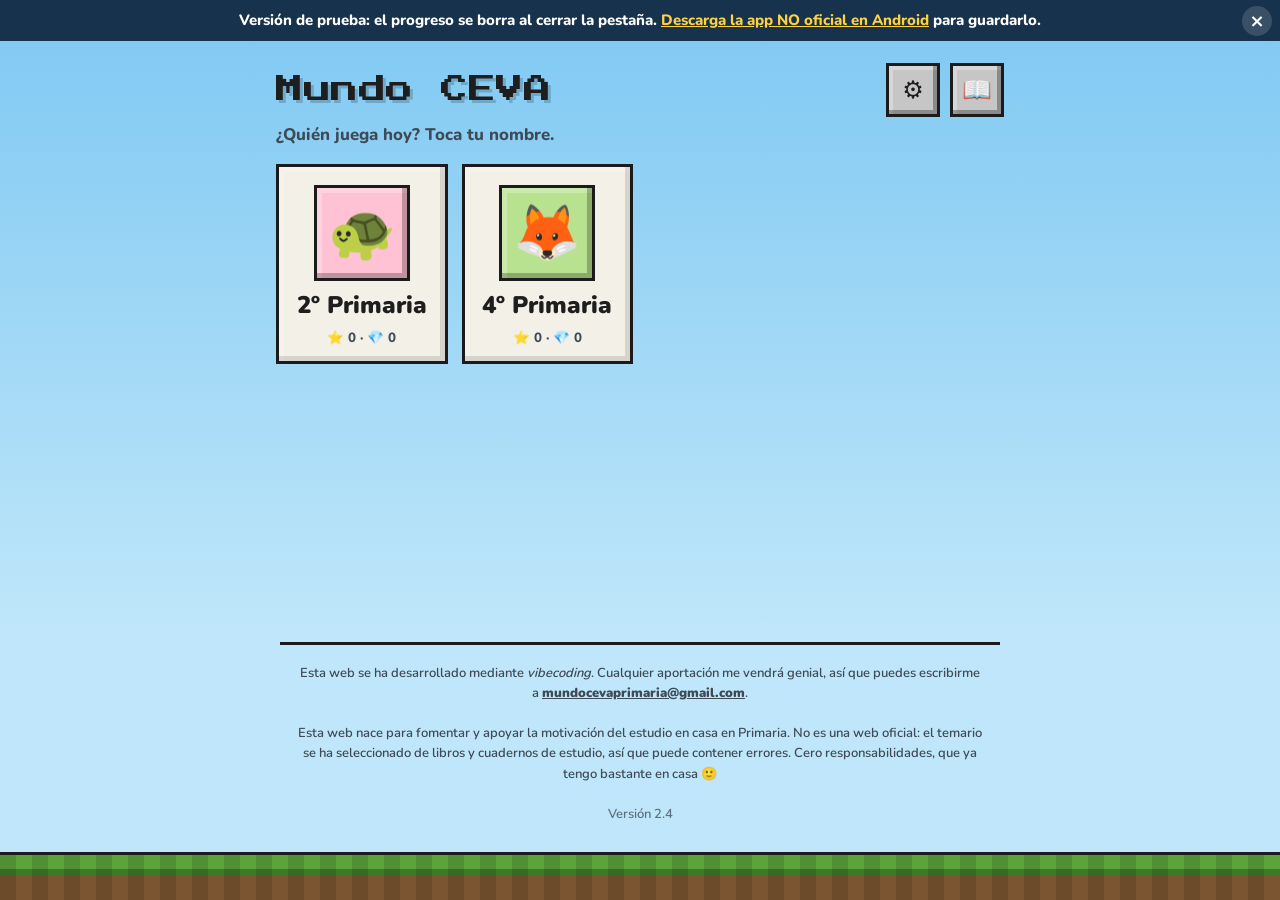
==== index.html @ 672badc6 "Mundo CEVA 2.4" ====
<!DOCTYPE html>
<html lang="es">
<head>
<meta charset="utf-8">
<meta name="viewport" content="width=device-width, initial-scale=1, viewport-fit=cover">
<title>Mundo CEVA</title>
<link rel="icon" type="image/png" href="icono.png">
<link rel="apple-touch-icon" href="icono.png">
<link href="fonts/fonts.css" rel="stylesheet">
<script src="ceva.js"></script>
<script src="premios.js"></script>
<style>
:root{
  --bg1:#FFE3C9; --bg2:#C9F1EC; --ink:#17324D; --soft:#4A6178;
  --card:#FFFFFF; --cardInk:#17324D; --btn:#FFF4E2; --line:#17324D; --accent:#E8457A; --sun:#FFD23F;
  color-scheme:light; box-sizing:border-box;
  padding-top:env(safe-area-inset-top,0px); padding-bottom:env(safe-area-inset-bottom,0px);
}
@media (prefers-color-scheme:dark){
  :root:not([data-theme="light"]){--bg1:#2A1E3D;--bg2:#0C2A35;--ink:#EEF4F7;--soft:#AFC2CC;--card:#16303F;--cardInk:#EEF4F7;--btn:#20465A;--line:#8FB9C8;color-scheme:dark}
}
:root[data-theme="dark"]{--bg1:#2A1E3D;--bg2:#0C2A35;--ink:#EEF4F7;--soft:#AFC2CC;--card:#16303F;--cardInk:#EEF4F7;--btn:#20465A;--line:#8FB9C8;color-scheme:dark}
*,*::before,*::after{box-sizing:inherit}
html{height:100%}
body{margin:0;min-height:100%;font-family:"Nunito",system-ui,sans-serif;color:var(--ink);background:linear-gradient(160deg,var(--bg1),var(--bg2))}
main{max-width:760px;margin:0 auto;padding:22px 16px 40px;display:flex;flex-direction:column;gap:18px}
h1,h2,h3{font-family:"Baloo 2","Nunito",sans-serif;font-weight:800;margin:0;line-height:1.05}
h1{font-size:clamp(2.2rem,9vw,3.2rem)}
h2{font-size:clamp(1.5rem,6vw,2rem)}
h3{font-size:1.3rem}
.lead{margin:6px 0 0;color:var(--soft);font-weight:800;font-size:1.05rem}
.hint{margin:0;color:var(--soft);font-weight:700;font-size:.95rem}
.row{display:flex;gap:10px;flex-wrap:wrap;align-items:center}
.between{justify-content:space-between}
.btn{font:inherit;font-weight:900;font-size:1rem;padding:10px 14px;border-radius:14px;border:3px solid var(--line);background:var(--btn);color:var(--cardInk);box-shadow:0 4px 0 var(--line);cursor:pointer}
.btn:active{transform:translateY(3px);box-shadow:0 1px 0 var(--line)}
.btn.go{background:var(--accent);color:#fff}
.btn.danger{background:#fff;color:#C62839;border-color:#C62839;box-shadow:0 4px 0 #C62839}
.btn:disabled{opacity:.5}
button:focus-visible{outline:4px solid var(--sun);outline-offset:3px}
.card{background:var(--card);color:var(--cardInk);border:3px solid var(--line);border-radius:22px;padding:16px;display:flex;flex-direction:column;gap:12px}
.profiles{display:grid;grid-template-columns:repeat(auto-fill,minmax(150px,1fr));gap:14px}
.prof{font:inherit;color:var(--cardInk);background:var(--card);border:3px solid var(--line);border-radius:26px;box-shadow:0 6px 0 var(--line);
  padding:18px 12px 14px;display:flex;flex-direction:column;align-items:center;gap:8px;cursor:pointer}
.prof:active{transform:translateY(4px);box-shadow:0 2px 0 var(--line)}
.prof b{font-family:"Baloo 2",sans-serif;font-size:1.5rem;font-weight:800}
.prof small{color:var(--soft);font-weight:800}
.ava{width:96px;height:96px;border-radius:50%;display:grid;place-items:center;font-size:3.4rem;border:3px solid var(--line);position:relative;flex:none}
.ava img.ph{width:100%;height:100%;border-radius:50%;object-fit:cover;display:block}
.ava .badge{position:absolute;right:-10px;bottom:-8px;font-size:1.7rem;line-height:1}
.ava .badge img{width:40px;height:40px;object-fit:contain;filter:drop-shadow(0 2px 0 rgba(0,0,0,.25))}
.ava.sm{width:56px;height:56px;font-size:2rem}
.ava.sm .badge{display:none}
.top{display:flex;align-items:center;gap:14px}
.top .ava{width:76px;height:76px;font-size:2.6rem}
.top .ava .badge img{width:34px;height:34px}
.gear{font-size:1.5rem;width:54px;height:54px;padding:0;border-radius:50%}
.subjects{display:grid;gap:14px}
.subj{font:inherit;text-align:left;color:var(--cardInk);background:var(--card);border:3px solid var(--line);border-radius:24px;box-shadow:0 6px 0 var(--line);padding:14px;display:flex;align-items:center;gap:14px;cursor:pointer}
.subj:active{transform:translateY(4px);box-shadow:0 2px 0 var(--line)}
.subj .ic{width:64px;height:64px;flex:none;border-radius:18px;display:grid;place-items:center;font-size:2.2rem;border:3px solid var(--line)}
.subj b{display:block;font-family:"Baloo 2",sans-serif;font-size:1.45rem;font-weight:800;line-height:1.1}
.subj small{display:block;color:var(--soft);font-weight:800}
.meter{height:12px;border-radius:99px;border:2px solid var(--line);background:var(--btn);overflow:hidden;margin-top:8px}
.meter span{display:block;height:100%;background:var(--sun)}
.empty{background:var(--card);border:3px dashed var(--line);border-radius:20px;padding:18px;text-align:center;font-weight:800;color:var(--soft)}
.wallet{display:inline-flex;align-items:center;gap:6px;background:var(--card);color:var(--cardInk);border:3px solid var(--line);border-radius:999px;padding:6px 14px;font-weight:900;font-size:1.1rem}
.fact{background:#FFF4C2;color:#3A2E00;border:3px solid #C99A1C;border-radius:20px;padding:14px 16px;line-height:1.5}
.fact b{display:block;font-family:"Baloo 2",sans-serif;font-size:1.2rem;margin-bottom:4px}
.coll{display:flex;flex-wrap:wrap;gap:8px;font-size:2.2rem;background:var(--card);border:3px solid var(--line);border-radius:20px;padding:10px 12px;min-height:62px;align-items:center}
.coll img{width:52px;height:52px;object-fit:contain}
.coll .none{font-size:1rem;font-weight:800;color:var(--soft)}
.shopgrid{display:grid;grid-template-columns:repeat(auto-fill,minmax(140px,1fr));gap:12px}
.item{font:inherit;color:var(--cardInk);background:var(--card);border:3px solid var(--line);border-radius:20px;box-shadow:0 5px 0 var(--line);padding:12px 8px;display:flex;flex-direction:column;align-items:center;gap:6px;cursor:pointer}
.item:active{transform:translateY(3px);box-shadow:0 2px 0 var(--line)}
.item .e{width:84px;height:84px;display:grid;place-items:center;font-size:3rem}
.item .e img{width:84px;height:84px;object-fit:contain}
.item b{font-size:1rem;text-align:center}
.item .price{font-weight:900;background:var(--btn);border-radius:99px;padding:2px 10px;border:2px solid var(--line)}
.item.owned .price{background:#5BC67A;color:#fff}
.item.poor{opacity:.55}
.item.worn{outline:4px solid var(--accent);outline-offset:2px}
.rar{font-size:.75rem;font-weight:900;text-transform:uppercase;letter-spacing:.04em;opacity:.75}
.rar.épica{color:#8E44AD;opacity:1}.rar.legendaria{color:#C98A00;opacity:1}
label.f,.f{font-weight:900;display:flex;flex-direction:column;gap:6px}
input[type=text],input[type=password],input[type=number],textarea{font:inherit;font-size:1.1rem;font-weight:800;padding:10px 12px;border-radius:12px;border:3px solid var(--line);background:var(--btn);color:var(--cardInk);width:100%}
textarea{min-height:80px;resize:vertical;font-weight:700}
.pickgrid{display:flex;flex-wrap:wrap;gap:8px}
.pick{width:52px;height:52px;border-radius:14px;border:3px solid var(--line);background:var(--btn);font-size:1.7rem;cursor:pointer;padding:0}
.pick.sel{outline:4px solid var(--accent);outline-offset:2px}
.sw{width:44px;height:44px;border-radius:50%;border:3px solid var(--line);cursor:pointer;padding:0}
.sw.sel{outline:4px solid var(--accent);outline-offset:3px}
.toggle{display:flex;align-items:center;gap:12px;padding:10px 12px;border:3px solid var(--line);border-radius:16px;background:var(--btn);cursor:pointer;font:inherit;font-weight:900;color:var(--cardInk);text-align:left}
.toggle .box{width:30px;height:30px;border-radius:8px;border:3px solid var(--line);display:grid;place-items:center;flex:none;background:var(--card)}
.toggle.on .box{background:var(--accent);color:#fff}
details.sec{background:var(--card);color:var(--cardInk);border:3px solid var(--line);border-radius:20px;padding:4px 16px}
details.sec>summary{font-family:"Baloo 2",sans-serif;font-weight:800;font-size:1.35rem;padding:10px 0;cursor:pointer;list-style:none}
details.sec>summary::-webkit-details-marker{display:none}
details.sec>summary::after{content:" ▾";opacity:.6}
details.sec[open]>summary::after{content:" ▴"}
details.sec>div{display:flex;flex-direction:column;gap:12px;padding:4px 0 16px}
.list{display:flex;flex-direction:column;gap:8px}
.lrow{display:flex;align-items:center;gap:10px;padding:8px 10px;border:3px solid var(--line);border-radius:14px;background:var(--btn)}
.lrow b{flex:1}
.slots{display:grid;grid-template-columns:repeat(auto-fill,minmax(104px,1fr));gap:8px}
.slot{font:inherit;color:var(--cardInk);background:var(--btn);border:3px dashed var(--line);border-radius:14px;padding:8px 6px;display:flex;flex-direction:column;align-items:center;gap:4px;cursor:pointer;font-weight:800;font-size:.85rem;text-align:center}
.slot.full{border-style:solid;background:var(--card)}
.slot .im{width:56px;height:56px;display:grid;place-items:center;font-size:1.6rem;opacity:.8}
.slot .im img{width:56px;height:56px;object-fit:contain}
.slot.lock{opacity:.7}
.bannerprev{width:100%;aspect-ratio:3/1;border:3px solid var(--line);border-radius:14px;overflow:hidden;background:var(--btn);display:grid;place-items:center;font-weight:800;color:var(--soft)}
.bannerprev img{width:100%;height:100%;object-fit:cover;display:block}
.facts{max-height:340px;overflow:auto;display:flex;flex-direction:column;gap:6px}
.facts .lrow{align-items:flex-start;font-weight:700;font-size:.92rem}
.facts .lrow.off{opacity:.45}
.modal{position:fixed;inset:0;z-index:1500;background:rgba(10,20,30,.7);display:flex;align-items:center;justify-content:center;padding:16px}
.modal .card{width:100%;max-width:380px}
.crop-frame{position:relative;overflow:hidden;margin:0 auto;border:3px solid var(--line);touch-action:none;background:#222;border-radius:8px}
.crop-frame.round::after{content:"";position:absolute;inset:0;border-radius:50%;box-shadow:0 0 0 999px rgba(0,0,0,.55);pointer-events:none}
.crop-frame img{position:absolute;left:0;top:0;transform-origin:0 0;max-width:none;user-select:none;pointer-events:none}
input[type=range]{width:100%}
.toast{position:fixed;left:50%;bottom:calc(24px + env(safe-area-inset-bottom,0px));transform:translateX(-50%);background:#17324D;color:#fff;font-weight:900;padding:12px 18px;border-radius:16px;z-index:3000;max-width:90vw;text-align:center}
[hidden]{display:none!important}

/* ---------- tema Minecraft (como Lengua) ---------- */
:root{--bg1:#7EC8F2;--bg2:#BFE6FA;--ink:#1E1E1E;--soft:#3E4A55;--card:#F3F0E8;--cardInk:#1E1E1E;--btn:#C6C6C6;--line:#1B1B1B;--accent:#5BA33B;--sun:#F2C94C}
@media (prefers-color-scheme:dark){
  :root:not([data-theme="light"]){--bg1:#0E1430;--bg2:#26305E;--ink:#F2F2F2;--soft:#C3CAE6;--card:#2B2B33;--cardInk:#F2F2F2;--btn:#4A4A52;--line:#0A0A0A}
}
:root[data-theme="dark"]{--bg1:#0E1430;--bg2:#26305E;--ink:#F2F2F2;--soft:#C3CAE6;--card:#2B2B33;--cardInk:#F2F2F2;--btn:#4A4A52;--line:#0A0A0A}
body{background:linear-gradient(to bottom,var(--bg1),var(--bg2) 70%);display:flex;flex-direction:column}
main{width:100%}
.ground{height:48px;margin-top:auto;flex:none;background:linear-gradient(to bottom,#5BA33B 0 14px,#3E7A26 14px 20px,#7B5531 20px);border-top:3px solid var(--line)}
.ground::after{content:"";display:block;height:100%;background-image:linear-gradient(90deg,rgba(0,0,0,.12) 50%,transparent 50%);background-size:32px 100%}
h1,h2{font-family:"Press Start 2P",monospace;font-weight:400;line-height:1.4;letter-spacing:.02em;text-shadow:3px 3px 0 rgba(0,0,0,.18)}
h1{font-size:clamp(1.1rem,5.4vw,1.7rem)}
h2{font-size:clamp(.95rem,4.2vw,1.25rem)}
.prof b,.subj b,details.sec>summary,.fact b{font-family:"Nunito",system-ui,sans-serif;font-weight:900}
.btn,.prof,.subj,.item,.card,.wallet,.coll,.empty,.fact,.lrow,.slot,.toggle,.toggle .box,details.sec,.pick,.meter,.bannerprev,
input[type=text],input[type=password],input[type=number],textarea,.subj .ic,.item .price,.crop-frame,.toast{border-radius:0}
.btn{box-shadow:inset -4px -4px 0 rgba(0,0,0,.3),inset 4px 4px 0 rgba(255,255,255,.3)}
.btn:active{transform:none;box-shadow:inset 4px 4px 0 rgba(0,0,0,.3)}
.btn.go{background:#5BA33B;color:#fff}
.prof,.subj,.item,.card,details.sec,.coll{box-shadow:inset -5px -5px 0 rgba(0,0,0,.12),inset 5px 5px 0 rgba(255,255,255,.2)}
.prof:active,.subj:active,.item:active{transform:translateY(2px);box-shadow:inset 4px 4px 0 rgba(0,0,0,.15)}
.prof:hover,.subj:hover{transform:translateY(-2px)}
.ava,.ava img.ph{border-radius:0}
.ava{box-shadow:inset -5px -5px 0 rgba(0,0,0,.25),inset 5px 5px 0 rgba(255,255,255,.25)}
.subj .ic{box-shadow:inset -5px -5px 0 rgba(0,0,0,.25),inset 5px 5px 0 rgba(255,255,255,.25)}
.meter{background:var(--card)}
.meter span{background:#5FE3D6}
.wallet{font-family:"Press Start 2P",monospace;font-size:.8rem;padding:8px 12px}
.fact{border-color:#1B1B1B}
.gear{border-radius:0}
.toast{background:#1E1E1E}
</style>
</head>
<body>
<main>
  <!-- INICIO -->
  <section id="home">
    <div class="row between"><h1>Mundo CEVA</h1><div class="row"><button class="btn gear" id="gearBtn" aria-label="Configuración">⚙️</button><button class="btn gear" id="manualBtn" aria-label="Manual" title="Manual">📖</button></div></div>
    <p class="lead">¿Quién juega hoy? Toca tu nombre.</p>
    <div class="profiles" id="profiles" style="margin-top:18px"></div>
  </section>

  <!-- PERFIL -->
  <section id="profile" hidden>
    <div class="row between"><button class="btn" id="back">⟵ Perfiles</button><span class="wallet" id="pWallet">💎 0</span></div>
    <div class="top" style="margin-top:16px"><div class="ava" id="pAva"></div><div><h2 id="pName"></h2><p class="lead" style="margin-top:2px">Elige una materia</p></div></div>
    <div class="subjects" id="subjects" style="margin-top:18px"></div>
    <button class="btn go" id="shopBtn" style="margin-top:18px;font-size:1.15rem;padding:14px">🛍️ Tienda de pegatinas</button>
    <div class="fact" id="fact" style="margin-top:18px"></div>
    <h3 style="margin-top:18px">Mi colección</h3>
    <div class="coll" id="pColl" style="margin-top:8px"></div>
  </section>

  <!-- TIENDA -->
  <section id="shop" hidden>
    <div class="row between"><button class="btn" id="shopBack">⟵ Volver</button><span class="wallet" id="sWallet">💎 0</span></div>
    <h2 style="margin-top:16px">Tienda de pegatinas</h2>
    <p class="lead" style="margin-top:4px">Gana gemas en los juegos y cómprate pegatinas. Toca una que ya tengas para ponértela en el perfil.</p>
    <div class="shopgrid" id="shopGrid" style="margin-top:16px"></div>
  </section>

  <!-- CONFIGURACIÓN -->
  <section id="config" hidden>
    <div class="row between"><button class="btn" id="cfgExit">⟵ Salir de configuración</button></div>
    <h2 style="margin-top:14px">⚙️ Configuración</h2>
    <div id="cfgBody" style="display:flex;flex-direction:column;gap:12px;margin-top:12px"></div>
  </section>

  <!-- EDITAR PERFIL -->
  <section id="edit" hidden><div class="card" id="editBody"></div></section>

  <!-- EDITAR PEGATINA -->
  <section id="sedit" hidden><div class="card" id="seditBody"></div></section>
</main>
<div class="ground" aria-hidden="true"></div>

<script>
const $=id=>document.getElementById(id);
const esc=t=>String(t==null?"":t).replace(/[&<>"]/g,c=>({"&":"&amp;","<":"&lt;",">":"&gt;",'"':"&quot;"}[c]));
function toast(t){ const d=document.createElement("div"); d.className="toast"; d.textContent=t; document.body.appendChild(d); setTimeout(()=>d.remove(),2000); }
function show(id){ ["home","profile","shop","config","edit","sedit"].forEach(s=>$(s).hidden=s!==id); window.scrollTo(0,0); }
const uid=p=>p+Date.now().toString(36)+Math.random().toString(36).slice(2,6);

const SUBJECTS={
  lengua:{name:"Lengua",sub:"Examen de Lengua: ¡A por todas!",file:"lengua.html",icon:"⛏️",bg:"#B8E28F",key:"minaPalabras_v1_",max:24},
  ingles:{name:"Inglés",sub:"Lulu’s English Island · Unit 1",file:"ingles.html",icon:"🌺",bg:"#FFC2D4",key:"englishIsland_v1_",max:27},
  mates:{name:"Mates",sub:"Multiplicaciones de dos cifras · La cueva profunda",file:"mates.html",icon:"✖️",bg:"#9ED9DE",key:"matesCueva_v1_",max:24},
  ciencias:{name:"Science",sub:"Sunny’s Plant Garden · Unit 1 · Plants",file:"ciencias.html",icon:"🌻",bg:"#C8E8A8",key:"plantasScience_v1_",max:27}
};
const AVATARS=["🦊","🐢","🐱","🐶","🦁","🐼","🐨","🐸","🦄","🐙","🐬","🦖","🐝","🐧","🦉","🐰","🐯","🦋"];
const COLORS=["#B8E28F","#FFC2D4","#A9DDF5","#FFE08A","#D7C2F2","#FFC79E"];
const RARS=[["común",10],["rara",25],["épica",50],["legendaria",100]];
const EMOJI_DEFAULTS=[
  ["🌟","Estrella","común"],["🍦","Helado","común"],["🎈","Globo","común"],["🍕","Pizza","común"],["🐞","Mariquita","común"],["🌻","Girasol","común"],["🍩","Donut","común"],["⚽","Balón","común"],
  ["🦄","Unicornio","rara"],["🐉","Dragón","rara"],["🚀","Cohete","rara"],["🎸","Guitarra","rara"],["🐙","Pulpo","rara"],["🦖","Dinosaurio","rara"],["🏰","Castillo","rara"],["🎨","Paleta","rara"],
  ["🌈","Arcoíris","épica"],["💎","Diamante","épica"],["🏆","Copa","épica"],["🪐","Planeta","épica"],["🦁","León","épica"],["🐳","Ballena","épica"],
  ["👑","Corona","legendaria"],["🐲","Dragón dorado","legendaria"],["🦚","Pavo real","legendaria"],["🎆","Fuegos artificiales","legendaria"]];

/* ---------- curiosidades ---------- */
const FACTS=[
 ["Sangre azul","Los pulpos y los calamares tienen la sangre azul: usan cobre en lugar de hierro para llevar el oxígeno."],
 ["Tres corazones","Los pulpos tienen tres corazones: dos para las branquias y uno para el resto del cuerpo."],
 ["El animal más dormilón","Los koalas pueden dormir entre 18 y 22 horas al día. ¡Se pasan casi toda la vida soñando en los árboles!"],
 ["El plátano que brilla","Con luz ultravioleta, la cáscara de un plátano maduro brilla en azul. Es por unas sustancias que se forman cuando se rompe su clorofila al madurar."],
 ["Huella de lengua","Los científicos estudian si la huella de tu lengua es única, igual que las huellas de los dedos."],
 ["Cuellos iguales","Una jirafa tiene en el cuello los mismos huesos que tú: siete. Solo que los suyos son enormes."],
 ["Bailarinas de miel","Las abejas bailan para contar a sus compañeras dónde hay flores con néctar."],
 ["Un corazón gigante","El corazón de una ballena azul pesa tanto como un coche pequeño."],
 ["Miel eterna","La miel bien guardada casi no se estropea: se ha encontrado miel antiquísima en tumbas de Egipto."],
 ["Flamencos rosas","Los flamencos son rosas por lo que comen: algas y gambitas con colores rosados."],
 ["Sin cerebro","Las estrellas de mar no tienen cerebro, ¡y aun así se mueven y comen!"],
 ["Un día muy largo","En Venus, un día dura más que un año: tarda más en girar sobre sí mismo que en dar la vuelta al Sol."],
 ["El Sol gigante","Dentro del Sol cabrían más de un millón de planetas como la Tierra."],
 ["Luz con retraso","La luz del Sol tarda unos 8 minutos en llegar a la Tierra."],
 ["Huellas lunares","En la Luna no hay viento, por eso las huellas de los astronautas siguen allí."],
 ["Medio dormido","Los delfines duermen con media parte del cerebro despierta, para poder respirar y vigilar."],
 ["De la mano","Las nutrias marinas a veces duermen agarradas de la mano para que la corriente no las separe."],
 ["Huesos de bebé","Los bebés nacen con unos 300 huesos. Al crecer, algunos se unen y los adultos tienen 206."],
 ["El hueso más pequeño","El hueso más pequeño de tu cuerpo está dentro del oído y se llama estribo."],
 ["Gatos dormilones","Los gatos pasan durmiendo más de la mitad del día."],
 ["Buceadores de récord","Los pingüinos emperador pueden bucear a más de 500 metros de profundidad."],
 ["El más rápido","El guepardo es el animal terrestre más rápido: en carreras cortas supera los 100 km/h."],
 ["Vuelo marcha atrás","El colibrí puede volar hacia atrás batiendo las alas muchísimas veces por segundo."],
 ["Sabor en los pies","Las mariposas notan el sabor con las patas: así saben si una hoja es buena para sus huevos."],
 ["¿Insecto o no?","Las arañas no son insectos: tienen ocho patas, y los insectos tienen seis."],
 ["La muralla invisible","La Gran Muralla China no se ve a simple vista desde el espacio, aunque mucha gente lo crea."],
 ["La montaña más alta","El Everest es la montaña más alta del mundo: mide unos 8.849 metros."],
 ["Un océano enorme","El océano Pacífico es más grande que toda la tierra firme del planeta junta."],
 ["Más árboles que estrellas","En la Tierra hay más árboles que estrellas en nuestra galaxia, la Vía Láctea."],
 ["Me veo en el espejo","Los elefantes se reconocen en un espejo, algo que muy pocos animales consiguen."],
 ["Tres formas del agua","El agua puede ser sólida (hielo), líquida o gas (vapor)."],
 ["Más caliente que el Sol","Un rayo está más caliente que la superficie del Sol, aunque solo un instante."],
 ["Superfuerza","Las hormigas pueden levantar muchas veces su propio peso."],
 ["La joroba","Los camellos no guardan agua en la joroba: guardan grasa, que les da energía."],
 ["Papá embarazado","En los caballitos de mar es el papá quien lleva los huevos en una bolsa hasta que nacen las crías."],
 ["Comida de luz","Las plantas fabrican su comida con la luz del sol. Se llama fotosíntesis."],
 ["Árbol rascacielos","El árbol más alto del mundo es una secuoya de más de 115 metros, más que un edificio de 30 pisos."],
 ["El planeta rojo","Marte es rojo porque su suelo tiene mucho óxido de hierro, como un clavo oxidado."],
 ["Júpiter gigante","Dentro de Júpiter cabrían más de 1.300 planetas como la Tierra."],
 ["Saturno flotaría","Saturno es tan ligero para su tamaño que flotaría en una bañera gigante llena de agua."],
 ["Más antiguos que los dinosaurios","Los tiburones ya nadaban por los mares antes de que existieran los dinosaurios."],
 ["Ojos grandotes","El ojo de un avestruz es más grande que su cerebro."],
 ["Beber por la piel","Las ranas no beben con la boca: absorben el agua a través de la piel."],
 ["Rayas únicas","No hay dos cebras con las rayas iguales."],
 ["Uñas rápidas","Las uñas de las manos crecen más rápido que las de los pies."],
 ["Parpadeos","Parpadeamos unas 15 o 20 veces cada minuto sin darnos cuenta."],
 ["Corazón incansable","Tu corazón late unas 100.000 veces al día."],
 ["Mamíferos voladores","Los murciélagos son los únicos mamíferos que pueden volar de verdad."],
 ["Cinco vocales","La palabra “murciélago” tiene las cinco vocales: a, e, i, o, u."],
 ["Un idioma gigante","El español lo hablan más de 500 millones de personas en el mundo."],
 ["La letra ñ","La ñ se usa en español y en pocas lenguas más, como el gallego o el guaraní."],
 ["Siempre mayúscula","En inglés, la palabra “I” (yo) se escribe siempre con mayúscula."],
 ["Palabras viajeras","El inglés tiene muchísimas palabras que vienen del latín y del francés, igual que el español."],
 ["Cambio de color","Los pulpos pueden cambiar de color en menos de un segundo para esconderse."],
 ["Ojos de balón","El calamar colosal tiene los ojos más grandes del mundo animal, casi como un balón de fútbol."],
 ["Volver a casa","Las tortugas marinas vuelven a la playa donde nacieron para poner sus huevos."],
 ["Cabeza giratoria","Los búhos no pueden mover los ojos, así que giran muchísimo la cabeza: hasta unos 270 grados."],
 ["Súper olfato","El olfato de un perro es miles de veces mejor que el nuestro."],
 ["Cinco ojos","Las abejas tienen cinco ojos: dos grandes y tres pequeñitos en la parte de arriba de la cabeza."],
 ["Desierto helado","La Antártida es el lugar más frío de la Tierra y también un desierto, porque casi nunca llueve."],
 ["El desierto caliente","El Sáhara es el desierto cálido más grande del mundo."],
 ["Volcán en Marte","El volcán más grande conocido no está en la Tierra: es el monte Olimpo, en Marte."],
 ["Muy antiguas","Las medusas existen desde hace más de 500 millones de años."],
 ["Dinosaurios lejanos","El tiranosaurio vivió más cerca en el tiempo de nosotros que del estegosaurio."],
 ["Lengua pegada","Los cocodrilos no pueden sacar la lengua: la tienen sujeta por debajo."],
 ["El hielo flota","El hielo flota porque pesa menos que la misma cantidad de agua líquida."],
 ["¿Cómo sale el arcoíris?","El arcoíris aparece cuando la luz del sol atraviesa gotitas de agua y se separa en colores."],
 ["Viaje a la Luna","Si fueras a la Luna en coche a 100 km/h sin parar, tardarías unos 160 días."],
 ["Cerebro glotón","Tu cerebro gasta una quinta parte de toda la energía de tu cuerpo."],
 ["Piel negra","Los osos polares tienen la piel negra debajo de su pelo blanco."],
 ["Plantas carnívoras","Algunas plantas atrapan insectos para conseguir los nutrientes que no encuentran en el suelo."],
 ["Loros parlanchines","Los loros pueden imitar palabras que oyen a las personas."],
 ["Peces que cambian","Los peces payaso nacen machos, y algunos se convierten en hembras al crecer."],
 ["Dientes de caracol","Los caracoles tienen miles de dientes diminutos en la lengua."],
 ["Gusanos sin ojos","Las lombrices no tienen ojos, pero notan la luz con la piel."],
 ["Tus pulmones","Si estiraras todos los tubitos de tus pulmones, ocuparían una distancia enorme, de muchos kilómetros."],
 ["Huellas de dedos","Las huellas de tus dedos se forman antes de nacer y no cambian en toda tu vida."],
 ["Los gatos ronronean","Los gatos ronronean cuando están contentos, pero también a veces para calmarse."],
 ["Agua por todas partes","Más de la mitad de tu cuerpo es agua."],
 ["Noches en el Polo","En el Polo Norte hay meses en los que el Sol no se pone, y otros en los que casi no sale."]
];
function activeFacts(){ const c=CEVA.cfg(), hid=new Set(c.factsHidden||[]); return [...FACTS.map((f,i)=>({id:"b"+i,t:f[0],x:f[1]})).filter(f=>!hid.has(f.id)),...(c.factsCustom||[]).map(f=>({id:f.id,t:f.t,x:f.x}))]; }
function todayFact(){ const a=activeFacts(); if(!a.length) return null; const d=new Date(); const n=Math.floor(Date.UTC(d.getFullYear(),d.getMonth(),d.getDate())/86400000); return a[n%a.length]; }

/* ---------- tienda (catálogo global) ---------- */
const shopGet=()=>CEVA.json("shop_v1",[]);
const shopSet=s=>STORE.set("shop_v1",JSON.stringify(s));
function ownersOf(id){ return CEVA.profiles().filter(p=>(p.owned||[]).includes(id)).map(p=>p.name); }
function stickerHTML(id){
  const it=shopGet().find(x=>x.id===id);
  if(it) return it.img?`<img src="${it.img}" alt="${esc(it.name)}">`:(it.emoji||"");
  if(/^(c:|st_)/.test(id)) return "";
  return esc(id);
}

/* ---------- datos iniciales y migración ---------- */
(function migrate(){
  let ps=CEVA.profiles();
  if(!ps.length){ ps=[{id:"p2",name:"2º Primaria",avatar:"🐢",color:"#FFC2D4",subjects:["ingles","ciencias"]},{id:"p4",name:"4º Primaria",avatar:"🦊",color:"#B8E28F",subjects:["lengua","mates"]}]; CEVA.setProfiles(ps); }
  if(STORE.get("shop_v1")==null){
    const shop=[];
    RARS.forEach(([r,p])=>{ const n=r==="común"||r==="rara"?6:4; for(let i=0;i<n;i++) shop.push({id:uid("st_"),rar:r,price:p,name:"",img:null}); });
    ps.forEach(p=>(p.custom||[]).forEach(c=>shop.push({id:"c:"+c.id,rar:c.rar,price:c.rar==="legendaria"?100:50,name:c.name,img:c.img})));
    ps.forEach(p=>delete p.custom); CEVA.setProfiles(ps); shopSet(shop);
  }
  const c=CEVA.cfg();
  if(!c.emojiDefaults){
    const shop=shopGet(), have=new Set(shop.map(x=>x.id));
    EMOJI_DEFAULTS.forEach(([e,n,r])=>{ if(!have.has(e)) shop.push({id:e,rar:r,price:RARS.find(x=>x[0]===r)[1],name:n,img:null,emoji:e}); });
    shopSet(shop); c.emojiDefaults=true; CEVA.setCfg(c);
  }
})();

/* ---------- avatar ---------- */
function avaHTML(p){ return (p.photo?`<img class="ph" src="${p.photo}" alt="">`:p.avatar)+(p.badge?`<span class="badge">${stickerHTML(p.badge)}</span>`:""); }
function starsOf(pid,sid){ const s=CEVA.json(SUBJECTS[sid].key+pid,null); if(!s||!s.best) return 0; return Object.values(s.best).reduce((a,b)=>a+(+b||0),0); }

/* ---------- inicio ---------- */
let current=null;
function renderHome(){
  const box=$("profiles"); box.innerHTML="";
  CEVA.profiles().forEach(p=>{
    const tot=p.subjects.reduce((a,s)=>a+(SUBJECTS[s]?starsOf(p.id,s):0),0);
    const b=document.createElement("button"); b.className="prof";
    b.innerHTML=`<span class="ava" style="background:${p.color}">${avaHTML(p)}</span><b>${esc(p.name)}</b><small>⭐ ${tot} · 💎 ${CEVA.wallet(p.id)}</small>`;
    b.onclick=()=>openProfile(p.id); box.appendChild(b);
  });
  history.replaceState(null,"","index.html"); show("home");
}
function openProfile(id){
  current=CEVA.profiles().find(p=>p.id===id); if(!current) return renderHome();
  $("pAva").innerHTML=avaHTML(current); $("pAva").style.background=current.color;
  $("pName").textContent=current.name; $("pWallet").textContent=`💎 ${CEVA.wallet(current.id)}`;
  const box=$("subjects"); box.innerHTML="";
  if(!current.subjects.length) box.innerHTML=`<div class="empty">Todavía no hay materias. Un adulto puede añadirlas en ⚙️ Configuración.</div>`;
  current.subjects.forEach(sid=>{ const S=SUBJECTS[sid]; if(!S) return; const st=starsOf(current.id,sid);
    const b=document.createElement("button"); b.className="subj";
    b.innerHTML=`<span class="ic" style="background:${S.bg}">${S.icon}</span><span style="flex:1"><b>${S.name}</b><small>${S.sub}</small><div class="meter"><span style="width:${Math.round(st/S.max*100)}%"></span></div><small style="margin-top:4px">⭐ ${st}/${S.max}</small></span>`;
    b.onclick=()=>{ location.href=`${S.file}?p=${encodeURIComponent(current.id)}`; }; box.appendChild(b); });
  const f=todayFact(); $("fact").hidden=!f; if(f) $("fact").innerHTML=`<b>💡 ¿Sabías que…? ${esc(f.t)}</b>${esc(f.x)}`;
  const own=current.owned||[];
  $("pColl").innerHTML=own.length?own.map(e=>stickerHTML(e)).filter(Boolean).map(h=>`<span>${h}</span>`).join("")||`<span class="none">Aún no tienes pegatinas.</span>`:`<span class="none">Aún no tienes pegatinas. ¡Visita la tienda!</span>`;
  history.replaceState(null,"","index.html?p="+encodeURIComponent(current.id));
  show("profile");
}
$("back").onclick=renderHome;

/* ---------- tienda ---------- */
function renderShop(){
  current=CEVA.profiles().find(p=>p.id===current.id);
  const w=CEVA.wallet(current.id), own=current.owned||[];
  $("sWallet").textContent=`💎 ${w}`;
  const items=shopGet().filter(x=>(x.img||x.emoji)&&x.name).sort((a,b)=>a.price-b.price);
  if(!items.length){ $("shopGrid").innerHTML=`<div class="empty" style="grid-column:1/-1">La tienda está vacía por ahora. Pide a un adulto que añada pegatinas.</div>`; show("shop"); return; }
  $("shopGrid").innerHTML=items.map((it,i)=>{ const has=own.includes(it.id);
    return `<button class="item${has?" owned":""}${!has&&w<it.price?" poor":""}${current.badge===it.id?" worn":""}" data-i="${i}"><span class="e">${it.img?`<img src="${it.img}" alt="">`:it.emoji}</span><b>${esc(it.name)}</b><span class="rar ${it.rar}">${it.rar}</span><span class="price">${has?(current.badge===it.id?"En tu perfil":"✔ Tuya"):"💎 "+it.price}</span></button>`; }).join("");
  $("shopGrid").querySelectorAll(".item").forEach(b=>b.onclick=()=>{
    const it=items[+b.dataset.i], ps=CEVA.profiles(), me=ps.find(p=>p.id===current.id); me.owned=me.owned||[];
    if(me.owned.includes(it.id)){ me.badge=me.badge===it.id?null:it.id; CEVA.setProfiles(ps); current=me; renderShop(); toast(me.badge?`${it.name}: puesta en tu perfil`:"Pegatina quitada del perfil"); return; }
    const wl=CEVA.wallet(me.id); if(wl<it.price){ toast(`Te faltan ${it.price-wl} 💎`); return; }
    if(!confirm(`¿Comprar “${it.name}” por ${it.price} gemas?`)) return;
    me.spent=(me.spent||0)+it.price; me.owned.push(it.id); CEVA.setProfiles(ps); current=me; renderShop(); toast(`¡Conseguida! ${it.name}`);
  });
  show("shop");
}
$("shopBtn").onclick=renderShop;
$("shopBack").onclick=()=>openProfile(current.id);

/* ---------- recorte de imágenes ---------- */
function pickAndCrop(opt){
  return new Promise(res=>{
    const inp=document.createElement("input"); inp.type="file"; inp.accept="image/*";
    inp.onchange=()=>{ const f=inp.files&&inp.files[0]; if(!f) return res(null);
      const r=new FileReader();
      r.onload=()=>{ const img=new Image(); img.onload=()=>cropUI(img,opt,res); img.onerror=()=>{ toast("No he podido abrir esa imagen"); res(null); }; img.src=r.result; };
      r.readAsDataURL(f); };
    inp.click();
  });
}
function cropUI(img,opt,res){
  const md=document.createElement("div"); md.className="modal";
  md.innerHTML=`<div class="card"><b style="font-size:1.1rem">Mueve la imagen con el dedo y ajusta el tamaño</b><div class="crop-frame${opt.round?" round":""}"><img alt=""></div>
    <label class="f" style="font-weight:800">Zoom<input type="range" min="1" max="4" step="0.01" value="1"></label>
    <div class="row" style="justify-content:flex-end"><button class="btn" data-c>Cancelar</button><button class="btn go" data-o>Usar</button></div></div>`;
  document.body.appendChild(md);
  const fr=md.querySelector(".crop-frame"), im=md.querySelector("img"), rg=md.querySelector("input");
  const FW=Math.min(320,window.innerWidth-80), FH=FW/opt.aspect; fr.style.width=FW+"px"; fr.style.height=FH+"px";
  const iw=img.naturalWidth, ih=img.naturalHeight, s0=Math.max(FW/iw,FH/ih);
  let z=1, ox=(FW-iw*s0)/2, oy=(FH-ih*s0)/2; const sc=()=>s0*z;
  im.src=img.src; im.style.width=iw+"px"; im.style.height=ih+"px";
  function draw(){ const w=iw*sc(), h=ih*sc(); ox=Math.min(0,Math.max(FW-w,ox)); oy=Math.min(0,Math.max(FH-h,oy)); im.style.transform=`translate(${ox}px,${oy}px) scale(${sc()})`; }
  function zoomTo(nz,cx=FW/2,cy=FH/2){ nz=Math.max(1,Math.min(4,nz)); const k=nz/z; ox=cx-(cx-ox)*k; oy=cy-(cy-oy)*k; z=nz; rg.value=z; draw(); }
  draw();
  const pts=new Map(); let lastDist=0;
  const pos=e=>{ const r=fr.getBoundingClientRect(); return {x:e.clientX-r.left,y:e.clientY-r.top}; };
  fr.addEventListener("pointerdown",e=>{ e.preventDefault(); try{fr.setPointerCapture(e.pointerId);}catch(_){} pts.set(e.pointerId,pos(e)); if(pts.size===2){ const [a,b]=[...pts.values()]; lastDist=Math.hypot(a.x-b.x,a.y-b.y); } });
  fr.addEventListener("pointermove",e=>{ if(!pts.has(e.pointerId))return; const p=pos(e), prev=pts.get(e.pointerId); pts.set(e.pointerId,p);
    if(pts.size===1){ ox+=p.x-prev.x; oy+=p.y-prev.y; draw(); }
    else if(pts.size===2){ const [a,b]=[...pts.values()], d=Math.hypot(a.x-b.x,a.y-b.y); if(lastDist>0) zoomTo(z*d/lastDist,(a.x+b.x)/2,(a.y+b.y)/2); lastDist=d; } });
  const up=e=>{ pts.delete(e.pointerId); lastDist=0; };
  fr.addEventListener("pointerup",up); fr.addEventListener("pointercancel",up);
  rg.oninput=()=>zoomTo(+rg.value);
  md.querySelector("[data-c]").onclick=()=>{ md.remove(); res(null); };
  md.querySelector("[data-o]").onclick=()=>{
    const c=document.createElement("canvas"); c.width=opt.w; c.height=opt.h;
    c.getContext("2d").drawImage(img,-ox/sc(),-oy/sc(),FW/sc(),FH/sc(),0,0,opt.w,opt.h);
    let d=c.toDataURL(opt.type||"image/jpeg",.85);
    if(opt.type==="image/webp"&&!d.startsWith("data:image/webp")) d=c.toDataURL("image/png");
    md.remove(); res(d);
  };
}

/* ---------- contraseña ---------- */
function askPass(){
  return new Promise(res=>{
    const md=document.createElement("div"); md.className="modal";
    md.innerHTML=`<div class="card"><b style="font-size:1.2rem">🔒 Zona de adultos</b><label class="f">Contraseña<input type="password" inputmode="numeric" autocomplete="off"></label>
      <p class="hint" data-e></p><p class="hint">L@s peques descubren con facilidad la contraseña. Yo la he tenido que cambiar y, aun así, lo siguen intentando.</p>
      <p class="hint" data-f>Intentos fallidos: <b>${+STORE.get("pass_fallos")||0}</b></p><div class="row" style="justify-content:flex-end"><button class="btn" data-c>Cancelar</button><button class="btn go" data-o>Entrar</button></div></div>`;
    document.body.appendChild(md); const inp=md.querySelector("input"); inp.focus();
    const ok=()=>{ if(inp.value===String(CEVA.cfg().pass)){ md.remove(); res(true); } else { const n=(+STORE.get("pass_fallos")||0)+1; STORE.set("pass_fallos",String(n)); md.querySelector("[data-f] b").textContent=n; md.querySelector("[data-e]").textContent="Contraseña incorrecta"; inp.value=""; inp.focus(); } };
    md.querySelector("[data-o]").onclick=ok; inp.onkeydown=e=>{ if(e.key==="Enter") ok(); };
    md.querySelector("[data-c]").onclick=()=>{ md.remove(); res(false); };
  });
}
$("gearBtn").onclick=async()=>{ if(await askPass()) renderConfig(); };
$("manualBtn").onclick=()=>{ if(window.Android) location.href="manual.html"; else window.open("manual.pdf","_blank"); };
$("cfgExit").onclick=renderHome;

/* ---------- configuración ---------- */
let openSec="perfiles";
function sec(id,title,html){ return `<details class="sec" data-sec="${id}"${openSec===id?" open":""}><summary>${title}</summary><div>${html}</div></details>`; }
function renderConfig(){
  const c=CEVA.cfg(), ps=CEVA.profiles(), shop=shopGet();
  const prof=`<div class="list">${ps.map(p=>`<div class="lrow"><span class="ava sm" style="background:${p.color}">${avaHTML(p)}</span><b>${esc(p.name)}<br><small style="font-weight:700;opacity:.75">${p.subjects.map(s=>SUBJECTS[s]?SUBJECTS[s].name:"").join(", ")||"Sin materias"} · 💎 ${CEVA.wallet(p.id)}</small></b><button class="btn" data-ep="${p.id}">Editar</button></div>`).join("")}</div>
    <button class="btn" data-np>＋ Añadir perfil</button>`;
  const tienda=`<p class="hint">Rellena los huecos con imágenes, nombre y precio. Las de emoticono vienen de serie y también se pueden cambiar por una imagen tuya. Los huecos vacíos no salen en la tienda. Una pegatina que ya está en la colección de alguien no se puede editar.</p>`+
    RARS.map(([r])=>`<b class="rar ${r}" style="font-size:.95rem">${r}</b><div class="slots">${shop.filter(x=>x.rar===r).map(x=>{ const own=ownersOf(x.id);
      return `<button class="slot${x.img||x.emoji?" full":""}${own.length?" lock":""}" data-st="${x.id}"><span class="im">${x.img?`<img src="${x.img}" alt="">`:(x.emoji||"＋")}</span><span>${x.name?esc(x.name):"Vacía"}</span><span>💎 ${x.price}${own.length?" · 🔒":""}</span></button>`; }).join("")}
      <button class="slot" data-ns="${r}"><span class="im">＋</span><span>Nuevo hueco</span></button></div>`).join("");
  const portadas=Object.entries(SUBJECTS).map(([k,S])=>{ const b=CEVA.banner(k);
    return `<b>${S.icon} ${S.name}</b><div class="bannerprev">${b?`<img src="${b}" alt="">`:"Portada original"}</div><div class="row"><button class="btn" data-bn="${k}">📷 Cambiar imagen</button>${b?`<button class="btn" data-bd="${k}">Volver a la original</button>`:""}</div>`; }).join("");
  const mini=`<label class="f">Precio de cada partida (gemas)<input type="number" min="0" max="999" id="mgCost" value="${c.mgCost}"></label>
    <p class="hint">Perfecta: se devuelve todo. Casi perfecta: la mitad. Si falla mucho: nada.</p><button class="btn go" data-mg>Guardar precio</button>`;
  const hid=new Set(c.factsHidden||[]);
  const curios=`<p class="hint">Sale una distinta cada día encima de la colección.</p>
    <label class="f">Título<input type="text" id="fT" maxlength="60" placeholder="Ej.: Los pulpos"></label>
    <label class="f">Curiosidad<textarea id="fX" maxlength="300" placeholder="Escribe la curiosidad…"></textarea></label>
    <button class="btn go" data-fa>＋ Añadir curiosidad</button>
    ${(c.factsCustom||[]).length?`<b>Las tuyas</b><div class="list">${c.factsCustom.map(f=>`<div class="lrow"><b>${esc(f.t)}<br><small style="font-weight:700">${esc(f.x)}</small></b><button class="btn" data-fd="${f.id}">Quitar</button></div>`).join("")}</div>`:""}
    <b>Incluidas (${FACTS.length}). Toca para ocultar o volver a mostrar.</b>
    <div class="facts">${FACTS.map((f,i)=>`<div class="lrow${hid.has("b"+i)?" off":""}"><span style="flex:1"><b>${esc(f[0])}:</b> ${esc(f[1])}</span><button class="btn" data-fh="b${i}" style="padding:6px 10px">${hid.has("b"+i)?"Mostrar":"Ocultar"}</button></div>`).join("")}</div>`;
  const premios=`<p class="hint">Juega a cualquier premio sin gastar nada ni tocar el progreso de nadie.</p><div class="row">${Premios.NAMES.map((n,i)=>`<button class="btn" data-pz="${i}">🎁 ${n}</button>`).join("")}</div>`;
  const pass=`<label class="f">Nueva contraseña<input type="password" id="p1" inputmode="numeric" autocomplete="off"></label><label class="f">Repítela<input type="password" id="p2" inputmode="numeric" autocomplete="off"></label><button class="btn go" data-pw>Cambiar contraseña</button>`;
  $("cfgBody").innerHTML=sec("perfiles","👤 Perfiles",prof)+sec("tienda","🛍️ Pegatinas de la tienda",tienda)+sec("portadas","🖼️ Portadas de las materias",portadas)+
    sec("mini","🎮 Minijuegos",mini)+sec("curios","💡 Curiosidades",curios)+sec("premios","🎁 Probar los premios",premios)+sec("pass","🔒 Contraseña",pass);
  const B=$("cfgBody");
  B.querySelectorAll("details").forEach(d=>d.addEventListener("toggle",()=>{ if(d.open) openSec=d.dataset.sec; }));
  B.querySelectorAll("[data-ep]").forEach(b=>b.onclick=()=>editProfile(b.dataset.ep));
  B.querySelector("[data-np]").onclick=()=>editProfile(null);
  B.querySelectorAll("[data-st]").forEach(b=>b.onclick=()=>editSticker(b.dataset.st));
  B.querySelectorAll("[data-ns]").forEach(b=>b.onclick=()=>{ const s=shopGet(); const r=b.dataset.ns; const id=uid("st_"); s.push({id,rar:r,price:RARS.find(x=>x[0]===r)[1],name:"",img:null}); shopSet(s); editSticker(id); });
  B.querySelectorAll("[data-bn]").forEach(b=>b.onclick=async()=>{ const d=await pickAndCrop({aspect:3,w:1080,h:360}); if(d){ STORE.set("banner_"+b.dataset.bn,d); openSec="portadas"; renderConfig(); toast("Portada cambiada"); } });
  B.querySelectorAll("[data-bd]").forEach(b=>b.onclick=()=>{ STORE.del("banner_"+b.dataset.bd); openSec="portadas"; renderConfig(); });
  B.querySelector("[data-mg]").onclick=()=>{ const v=Math.max(0,Math.min(999,parseInt($("mgCost").value,10)||0)); const c2=CEVA.cfg(); c2.mgCost=v; CEVA.setCfg(c2); toast(`Precio guardado: ${v} 💎`); };
  B.querySelector("[data-fa]").onclick=()=>{ const t=$("fT").value.trim(), x=$("fX").value.trim(); if(!x){ toast("Escribe la curiosidad"); return; }
    const c2=CEVA.cfg(); c2.factsCustom=[...(c2.factsCustom||[]),{id:uid("f_"),t:t||"Curiosidad",x}]; CEVA.setCfg(c2); openSec="curios"; renderConfig(); toast("Curiosidad añadida"); };
  B.querySelectorAll("[data-fd]").forEach(b=>b.onclick=()=>{ const c2=CEVA.cfg(); c2.factsCustom=(c2.factsCustom||[]).filter(f=>f.id!==b.dataset.fd); CEVA.setCfg(c2); openSec="curios"; renderConfig(); });
  B.querySelectorAll("[data-fh]").forEach(b=>b.onclick=()=>{ const c2=CEVA.cfg(), h=new Set(c2.factsHidden||[]), id=b.dataset.fh; h.has(id)?h.delete(id):h.add(id); c2.factsHidden=[...h]; CEVA.setCfg(c2); openSec="curios"; renderConfig(); });
  B.querySelectorAll("[data-pz]").forEach(b=>b.onclick=()=>Premios.start(+b.dataset.pz,()=>{}));
  B.querySelector("[data-pw]").onclick=()=>{ const a=$("p1").value, b2=$("p2").value; if(a.length<4){ toast("Pon al menos 4 caracteres"); return; } if(a!==b2){ toast("No coinciden"); return; }
    const c2=CEVA.cfg(); c2.pass=a; CEVA.setCfg(c2); $("p1").value=$("p2").value=""; toast("Contraseña cambiada"); };
  show("config");
}

/* ---------- editar perfil ---------- */
function editProfile(id){
  const isNew=!id;
  const base=id?CEVA.profiles().find(p=>p.id===id):{id:uid("p"),name:"",avatar:"🐱",color:COLORS[2],subjects:[]};
  const d=JSON.parse(JSON.stringify(base));
  function render(){
    $("editBody").innerHTML=`<h2>${isNew?"Nuevo perfil":"Editar perfil"}</h2>
      <label class="f">Nombre<input type="text" id="eName" maxlength="20" autocomplete="off" value="${esc(d.name)}"></label>
      <div class="f">Foto<div class="row"><span class="ava" style="width:76px;height:76px;font-size:2.4rem;background:${d.color}">${d.photo?`<img class="ph" src="${d.photo}" alt="">`:d.avatar}</span>
        <button class="btn" data-ph>📷 ${d.photo?"Cambiar foto":"Elegir foto"}</button>${d.photo?`<button class="btn" data-nph>Quitar foto</button>`:""}</div>
        <p class="hint">Al elegirla podrás moverla y hacer zoom para centrarla.</p></div>
      <div class="f">Dibujo (si no hay foto)<div class="pickgrid">${AVATARS.map(a=>`<button class="pick${d.avatar===a?" sel":""}" data-a="${a}">${a}</button>`).join("")}</div></div>
      <div class="f">Color<div class="pickgrid">${COLORS.map(c=>`<button class="sw${d.color===c?" sel":""}" data-c="${c}" style="background:${c}" aria-label="color"></button>`).join("")}</div></div>
      <div class="f">Materias<div class="list">${Object.entries(SUBJECTS).map(([k,S])=>`<button class="toggle${d.subjects.includes(k)?" on":""}" data-s="${k}"><span class="box">${d.subjects.includes(k)?"✓":""}</span><span>${S.icon} ${S.name}<br><small style="font-weight:700;opacity:.75">${S.sub}</small></span></button>`).join("")}</div></div>
      ${isNew?"":`<div class="f">Progreso<p class="hint">Borra estrellas, desbloqueos, gemas ganadas y récords de una materia para empezar de cero.</p><div class="row">${Object.entries(SUBJECTS).map(([k,S])=>`<button class="btn" data-r="${k}">Reiniciar ${S.name}</button>`).join("")}</div></div>`}
      <div class="row between" style="margin-top:6px">${!isNew&&CEVA.profiles().length>1?`<button class="btn danger" data-del>Eliminar perfil</button>`:"<span></span>"}
        <div class="row"><button class="btn" data-cancel>Cancelar</button><button class="btn go" data-save>Guardar</button></div></div>`;
    const E=$("editBody"), keep=()=>{ d.name=$("eName").value; };
    E.querySelector("[data-ph]").onclick=async()=>{ keep(); const img=await pickAndCrop({aspect:1,w:256,h:256,round:true}); if(img){ d.photo=img; render(); } };
    const np=E.querySelector("[data-nph]"); if(np) np.onclick=()=>{ keep(); delete d.photo; render(); };
    E.querySelectorAll("[data-a]").forEach(b=>b.onclick=()=>{ keep(); d.avatar=b.dataset.a; render(); });
    E.querySelectorAll("[data-c]").forEach(b=>b.onclick=()=>{ keep(); d.color=b.dataset.c; render(); });
    E.querySelectorAll("[data-s]").forEach(b=>b.onclick=()=>{ keep(); const k=b.dataset.s; d.subjects=d.subjects.includes(k)?d.subjects.filter(x=>x!==k):[...d.subjects,k]; render(); });
    E.querySelectorAll("[data-r]").forEach(b=>b.onclick=()=>{ const S=SUBJECTS[b.dataset.r]; if(confirm(`¿Borrar todo el progreso de ${S.name} de ${d.name||"este perfil"}?`)){ STORE.del(S.key+d.id); b.textContent="Reiniciado ✓"; } });
    const del=E.querySelector("[data-del]"); if(del) del.onclick=()=>{ if(!confirm(`¿Eliminar el perfil de ${d.name}? Se borrará su progreso y su colección.`)) return;
      Object.values(SUBJECTS).forEach(S=>STORE.del(S.key+d.id)); CEVA.setProfiles(CEVA.profiles().filter(p=>p.id!==d.id)); openSec="perfiles"; renderConfig(); };
    E.querySelector("[data-cancel]").onclick=()=>{ openSec="perfiles"; renderConfig(); };
    E.querySelector("[data-save]").onclick=()=>{ keep(); d.name=d.name.trim(); if(!d.name){ toast("Pon un nombre"); return; }
      const ps=CEVA.profiles(); if(isNew) ps.push(d); else { const i=ps.findIndex(p=>p.id===d.id); const cur=ps[i]; ps[i]=Object.assign({},cur,{name:d.name,photo:d.photo,avatar:d.avatar,color:d.color,subjects:d.subjects}); if(!d.photo) delete ps[i].photo; }
      CEVA.setProfiles(ps); openSec="perfiles"; renderConfig(); toast("Perfil guardado"); };
  }
  render(); show("edit");
}

/* ---------- editar pegatina ---------- */
function editSticker(id){
  const it=shopGet().find(x=>x.id===id); if(!it) return renderConfig();
  const own=ownersOf(id), locked=own.length>0;
  const d=Object.assign({},it);
  function render(){
    $("seditBody").innerHTML=`<h2>Pegatina</h2>
      ${locked?`<p class="hint" style="color:#C62839;font-weight:900">🔒 Ya está en la colección de ${esc(own.join(", "))}. No se puede editar ni borrar.</p>`:""}
      <div class="row"><span class="ava" style="border-radius:16px;width:110px;height:110px;background:#fff">${d.img?`<img src="${d.img}" alt="" style="width:100%;height:100%;object-fit:contain">`:(d.emoji||"🖼️")}</span>
        ${locked?"":`<button class="btn" data-im>📷 ${d.img?"Cambiar imagen":"Elegir imagen"}</button>`}</div>
      <label class="f">Nombre<input type="text" id="sName" maxlength="24" value="${esc(d.name)}" ${locked?"disabled":""} placeholder="Ej.: Nuestro perro"></label>
      <div class="f">Tipo<div class="row">${RARS.map(([r])=>`<button class="btn${d.rar===r?" go":""}" data-r="${r}" ${locked?"disabled":""}>${r}</button>`).join("")}</div></div>
      <label class="f">Precio (gemas)<input type="number" id="sPrice" min="0" max="9999" value="${d.price}" ${locked?"disabled":""}></label>
      <div class="row between" style="margin-top:6px">${locked?"<span></span>":`<button class="btn danger" data-del>Eliminar hueco</button>`}
        <div class="row"><button class="btn" data-cancel>${locked?"Volver":"Cancelar"}</button>${locked?"":`<button class="btn go" data-save>Guardar</button>`}</div></div>`;
    const E=$("seditBody"), keep=()=>{ if(locked) return; d.name=$("sName").value; d.price=Math.max(0,parseInt($("sPrice").value,10)||0); };
    const im=E.querySelector("[data-im]"); if(im) im.onclick=async()=>{ keep(); const x=await pickAndCrop({aspect:1,w:192,h:192,type:"image/webp"}); if(x){ d.img=x; render(); } };
    E.querySelectorAll("[data-r]").forEach(b=>b.onclick=()=>{ keep(); const prevDef=RARS.find(x=>x[0]===d.rar)[1]; d.rar=b.dataset.r; if(d.price===prevDef) d.price=RARS.find(x=>x[0]===d.rar)[1]; render(); });
    const del=E.querySelector("[data-del]"); if(del) del.onclick=()=>{ if(!confirm("¿Eliminar este hueco de la tienda?")) return; shopSet(shopGet().filter(x=>x.id!==id)); openSec="tienda"; renderConfig(); };
    E.querySelector("[data-cancel]").onclick=()=>{ openSec="tienda"; renderConfig(); };
    const sv=E.querySelector("[data-save]"); if(sv) sv.onclick=()=>{ keep(); d.name=d.name.trim();
      if((d.img||d.emoji)&&!d.name){ toast("Ponle un nombre"); return; }
      if(ownersOf(id).length){ toast("Alguien acaba de comprarla: ya no se puede editar"); return; }
      const s=shopGet(), i=s.findIndex(x=>x.id===id); s[i]={id,rar:d.rar,price:d.price,name:d.name,img:d.img||null}; if(!d.img&&d.emoji) s[i].emoji=d.emoji; shopSet(s); openSec="tienda"; renderConfig(); toast("Pegatina guardada"); };
  }
  render(); show("sedit");
}

/* ---------- arranque ---------- */
const startP=new URLSearchParams(location.search).get("p");
if(startP&&CEVA.profiles().some(p=>p.id===startP)) openProfile(startP); else renderHome();
</script>
</body>
</html>
---- fonts/fonts.css ----
@font-face{font-family:"Nunito";font-weight:600;font-style:normal;font-display:swap;src:url(nunito-latin-600-normal.woff2) format("woff2")}
@font-face{font-family:"Nunito";font-weight:800;font-style:normal;font-display:swap;src:url(nunito-latin-800-normal.woff2) format("woff2")}
@font-face{font-family:"Nunito";font-weight:900;font-style:normal;font-display:swap;src:url(nunito-latin-900-normal.woff2) format("woff2")}
@font-face{font-family:"Baloo 2";font-weight:600;font-style:normal;font-display:swap;src:url(baloo-2-latin-600-normal.woff2) format("woff2")}
@font-face{font-family:"Baloo 2";font-weight:800;font-style:normal;font-display:swap;src:url(baloo-2-latin-800-normal.woff2) format("woff2")}
@font-face{font-family:"Press Start 2P";font-weight:400;font-style:normal;font-display:swap;src:url(press-start-2p-latin-400-normal.woff2) format("woff2")}
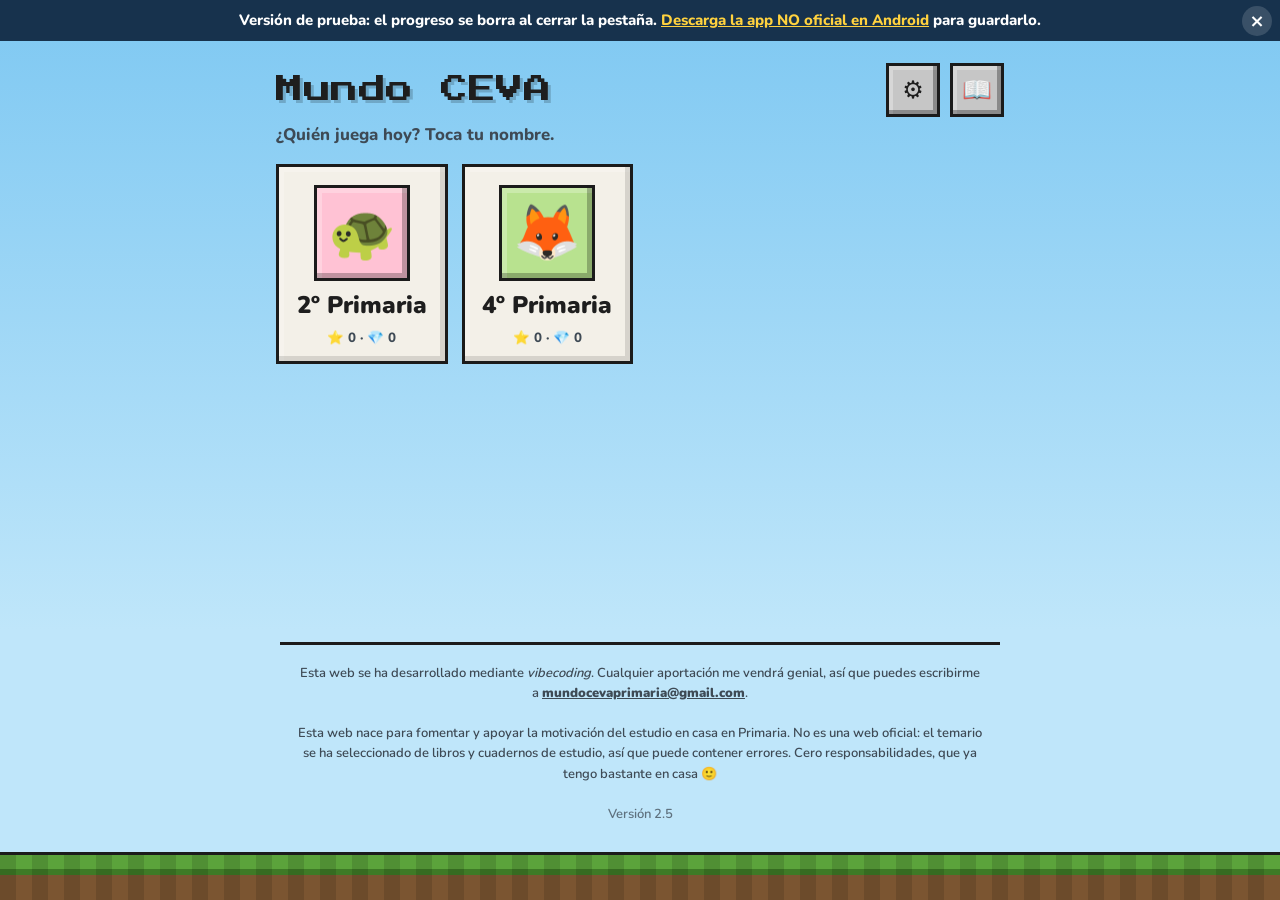
==== commit 160f1061: "Mundo CEVA 2.5: Sociales 4º Primaria, Tema 1 El clima Co-Authored-By: Claude Opus 5.5 <noreply@anthr" ====
--- a/index.html
+++ b/index.html
@@ -209,7 +209,8 @@
   lengua:{name:"Lengua",sub:"Examen de Lengua: ¡A por todas!",file:"lengua.html",icon:"⛏️",bg:"#B8E28F",key:"minaPalabras_v1_",max:24},
   ingles:{name:"Inglés",sub:"Lulu’s English Island · Unit 1",file:"ingles.html",icon:"🌺",bg:"#FFC2D4",key:"englishIsland_v1_",max:27},
   mates:{name:"Mates",sub:"Multiplicaciones de dos cifras · La cueva profunda",file:"mates.html",icon:"✖️",bg:"#9ED9DE",key:"matesCueva_v1_",max:24},
-  ciencias:{name:"Science",sub:"Sunny’s Plant Garden · Unit 1 · Plants",file:"ciencias.html",icon:"🌻",bg:"#C8E8A8",key:"plantasScience_v1_",max:27}
+  ciencias:{name:"Science",sub:"Sunny’s Plant Garden · Unit 1 · Plants",file:"ciencias.html",icon:"🌻",bg:"#C8E8A8",key:"plantasScience_v1_",max:27},
+  sociales:{name:"Sociales",sub:"Tema 1 · El clima · Mundo de bloques",file:"sociales.html",icon:"🌦️",bg:"#9ED4FF",key:"climaSociales_v1_",max:27}
 };
 const AVATARS=["🦊","🐢","🐱","🐶","🦁","🐼","🐨","🐸","🦄","🐙","🐬","🦖","🐝","🐧","🦉","🐰","🐯","🦋"];
 const COLORS=["#B8E28F","#FFC2D4","#A9DDF5","#FFE08A","#D7C2F2","#FFC79E"];
@@ -320,7 +321,8 @@
 /* ---------- datos iniciales y migración ---------- */
 (function migrate(){
   let ps=CEVA.profiles();
-  if(!ps.length){ ps=[{id:"p2",name:"2º Primaria",avatar:"🐢",color:"#FFC2D4",subjects:["ingles","ciencias"]},{id:"p4",name:"4º Primaria",avatar:"🦊",color:"#B8E28F",subjects:["lengua","mates"]}]; CEVA.setProfiles(ps); }
+  if(!ps.length){ ps=[{id:"p2",name:"2º Primaria",avatar:"🐢",color:"#FFC2D4",subjects:["ingles","ciencias"]},{id:"p4",name:"4º Primaria",avatar:"🦊",color:"#B8E28F",subjects:["lengua","mates","sociales"]}]; CEVA.setProfiles(ps); STORE.set("mig_sociales_v1","1"); }
+  if(!STORE.get("mig_sociales_v1")){ ps.forEach(p=>{ if(p.subjects.includes("mates")&&!p.subjects.includes("sociales")) p.subjects.push("sociales"); }); CEVA.setProfiles(ps); STORE.set("mig_sociales_v1","1"); }
   if(STORE.get("shop_v1")==null){
     const shop=[];
     RARS.forEach(([r,p])=>{ const n=r==="común"||r==="rara"?6:4; for(let i=0;i<n;i++) shop.push({id:uid("st_"),rar:r,price:p,name:"",img:null}); });
